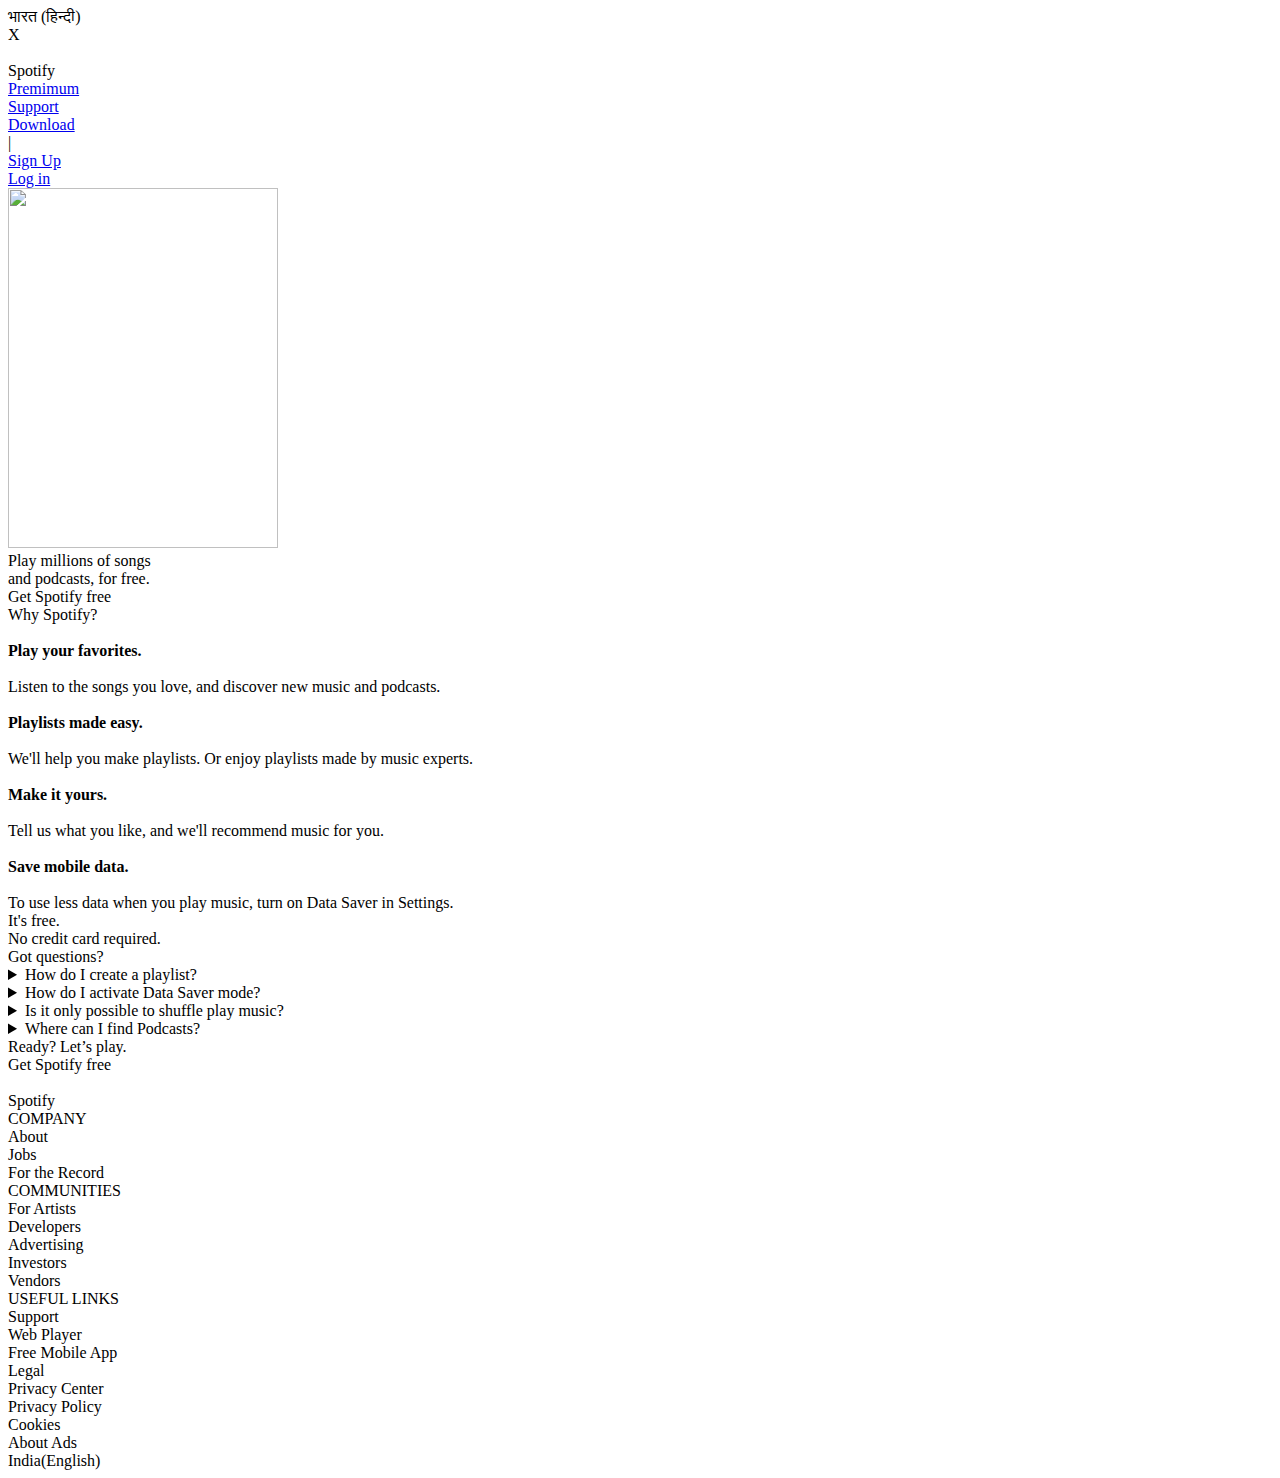
==== index.html @ 93a2d005 "index file" ====
<!DOCTYPE html>
<html lang="en">
<head>
    <meta charset="UTF-8">
    <meta http-equiv="X-UA-Compatible" content="IE=edge">
    <meta name="viewport" content="width=device-width, initial-scale=1.0">
    <title>Spotify_Home</title>
    <link rel="stylesheet" href="/Spotify-Website/spotify_home.css">
    <script src="https://kit.fontawesome.com/92e5da8179.js" crossorigin="anonymous"></script>
</head>
<body>
    <div class="head1">
        <div class="sub1">भारत (हिन्दी)</div>
        <div class="sub2">X</div>
    </div>
    <div class="head2">
        <div class="list1">
            <div class="list1l1"><img class="logo" src=https://encrypted-tbn0.gstatic.com/images?q=tbn:ANd9GcT90Ed8y9R1lCGii_tbzqFgjWW3V5ANloykcZD2h3c&s alt="" ></div>
            <div class="list1l2">Spotify</div>
        </div>
        <div class="list2">
            <div class="list2l1"><a href="/spotify_premimum.html">Premimum</a></div>
            <div class="list2l2"><a href="upport.spotify.com/in-en/?_gl=1*1302kks*_gcl_aw*R0NMLjE2Nzg2MzcxODYuQ2owS0NRaUFqYmFnQmhEM0FSSXNBTlJycUV0TldWa3RKYnRmcklLZEg3WEV0WE1RRjFiRGVibWMxZ2wzTHR3ZHdMRzdWU2t0V2ZGOS1Jb2FBZ2h1RUFMd193Y0I.*_gcl_dc*R0NMLjE2Nzg2MzcxODYuQ2owS0NRaUFqYmFnQmhEM0FSSXNBTlJycUV0TldWa3RKYnRmcklLZEg3WEV0WE1RRjFiRGVibWMxZ2wzTHR3ZHdMRzdWU2t0V2ZGOS1Jb2FBZ2h1RUFMd193Y0I.">Support</a></div>
            <div class="list2l3"><a href="https://www.spotify.com/in-en/download/windows/?_ga=2.240008131.1396781640.1680351398-854800416.1671643903&_gac=1.53360730.1678637186.Cj0KCQiAjbagBhD3ARIsANRrqEtNWVktJbtfrIKdH7XEtXMQF1bDebmc1gl3LtwdwLG7VSktWfF9-IoaAghuEALw_wcB">Download</a></div>
            <div class="list2l4">|</div>
            <div class="list2l5"><a href="https://www.spotify.com/in-en/signup">Sign Up</a></div>
            <div class="list2l6"><a href="https://accounts.spotify.com/en/login?continue=https%3A%2F%2Fopen.spotify.com%2F__noul__%3Fl2l%3D1%26nd%3D1&_locale=en-IN">Log in</a></div>
        </div>
    </div>
    <div class="section">
        <div class="article1">
            <div class="main1"><img src=https://i.scdn.co/image/ab678e040000ed3aed58911aecc6dbc16949f40b alt="" height="360px" width="270px"></div>
        </div>
        <div class="article2">
            <div class="main2">Play millions of songs <br>and podcasts, for free.</div>
            <div class="main3">Get Spotify free</div>
        </div>
    </div>
    <div class="article3">
        Why Spotify?
    </div>
    <div class="article4">
        <div class="card card1">
            <div class="part1"><img  class="image" src="/Spotify-Website/image/card1.JPG" alt=""></div>
            <div class="part2">
                <b>Play your favorites.</b>
                <br><br>
                <div class="subcontent">Listen to the songs you love, and discover new music and podcasts.</div>
            </div>
        </div>
        <div class="card card2">
            <div class="part1"><img class="image" src="/Spotify-Website/image/card2.JPG" alt=""></div>
            <div class="part2">
                <b>Playlists made easy.</b>
                <br><br>
                <div class="subcontent">We'll help you make playlists. Or enjoy playlists made by music experts.</div>
            </div>
        </div>
        <div class="card card3">
            <div class="part1"><img class="image" src="/Spotify-Website/image/card3.JPG" alt=""></div>
            <div class="part2">
                <b>Make it yours.</b>
                <br><br>
                <div class="subcontent">Tell us what you like, and we'll recommend music for you.</div>
            </div>
        </div>
        <div class="card card4">
            <div class="part1"><img class="image" src="/Spotify-Website/image/card4.JPG" alt=""></div>
            <div class="part2">
                <b>Save mobile data.</b>
                <br><br>
                <div class="subcontent">To use less data when you play music, turn on Data Saver in Settings.</div>
            </div>
        </div>
    </div>
    <div class="article5">
        It's free.
        <br>No credit card required.
    </div>
    <div class="article6">
        Got questions?
    </div>
    <details class="hidden1">
        <summary class="bold">How do I create a playlist?</summary>
        <br><br>
        <div class="hiddencontent">
            Playlists are a great way to save collections of music, either for your own listening or to share.
            <br>
            To create one:
            <br>
            <ol type="1">
                <li> Tap Your Library.</li>
                <li>Tap Create</li>
                <li> Give your playlist a name.</li>
                <li>Start adding songs (and we'll help you along).</li>
            </ol>
        </div>
    </details>
    <details class="hidden1">
        <summary class="bold">How do I activate Data Saver mode?</summary>
        <br>
        <div class="hiddencontent">
            <ol>
                <li>Tap Home.</li>
                <li>Tap Settings.</li>
                <li>Tap Data Saver.</li>
                <li>Switch on Data Saver.</li>
            </ol>
        </div>
    </details>
    <details class="hidden1">
        <summary class="bold">Is it only possible to shuffle play music?</summary>
        <br>
        <div class="hiddencontent">
            Any playlist with the shuffle icon will play on shuffle.
            <br><br>Some playlists won't have the shuffle icon, so you can tap any song to play it.
        </div>
    </details>
    <details class="hidden1">
        <summary class="bold">Where can I find Podcasts?</summary>
        <br>
        <div class="hiddencontent">Tap Search. Under Browse All, tap Podcasts.</div>
    </details>
    <div class="article7">
        <div class="main4">Ready? Let’s play.</div>
        <div class="main3">Get Spotify free</div>
    </div>
    <div class="footer">
        <div class="foot foot1">
            <div class="list1l1"><img class="logo" src=https://encrypted-tbn0.gstatic.com/images?q=tbn:ANd9GcT90Ed8y9R1lCGii_tbzqFgjWW3V5ANloykcZD2h3c&s  alt="" ></div>
            <div class="list1l2">Spotify</div>
        </div>
        <div class="foot foot2">
            <div class="chart chart1">COMPANY</div>
            <div class="chart chart2">About</div>
            <div class="chart chart3">Jobs</div>
            <div class="chart chart4">For the Record</div>
        </div>
        <div class="foot foot3">
            <div class="chart chart1">COMMUNITIES</div>
            <div class="chart chart2">For Artists</div>
            <div class="chart chart3">Developers</div>
            <div class="chart chart4">Advertising</div>
            <div class="chart chart5">Investors</div>
            <div class="chart chart6">Vendors</div>
        </div>
        <div class="foot foot4">
            <div class="chart chart1">USEFUL LINKS</div>
            <div class="chart chart2">Support</div>
            <div class="chart chart3">Web Player</div>
            <div class="chart chart4">Free Mobile App</div>
        </div>
        <div class="foot foot5">
            <i class="fa-brands fa-square-instagram"></i>
            <i class="fa-brands fa-square-twitter"></i>
            <i class="fa-brands fa-facebook"></i>
        </div>
    </div>
    <div class="bottom">
        <div class="last last1">Legal</div>
        <div class="last last2">Privacy Center</div>
        <div class="last last3">Privacy Policy</div>
        <div class="last last4">Cookies</div>
        <div class="last last5">About Ads</div>
        <div class="last last6">India(English)</div>
    </div>
</body>
</html>
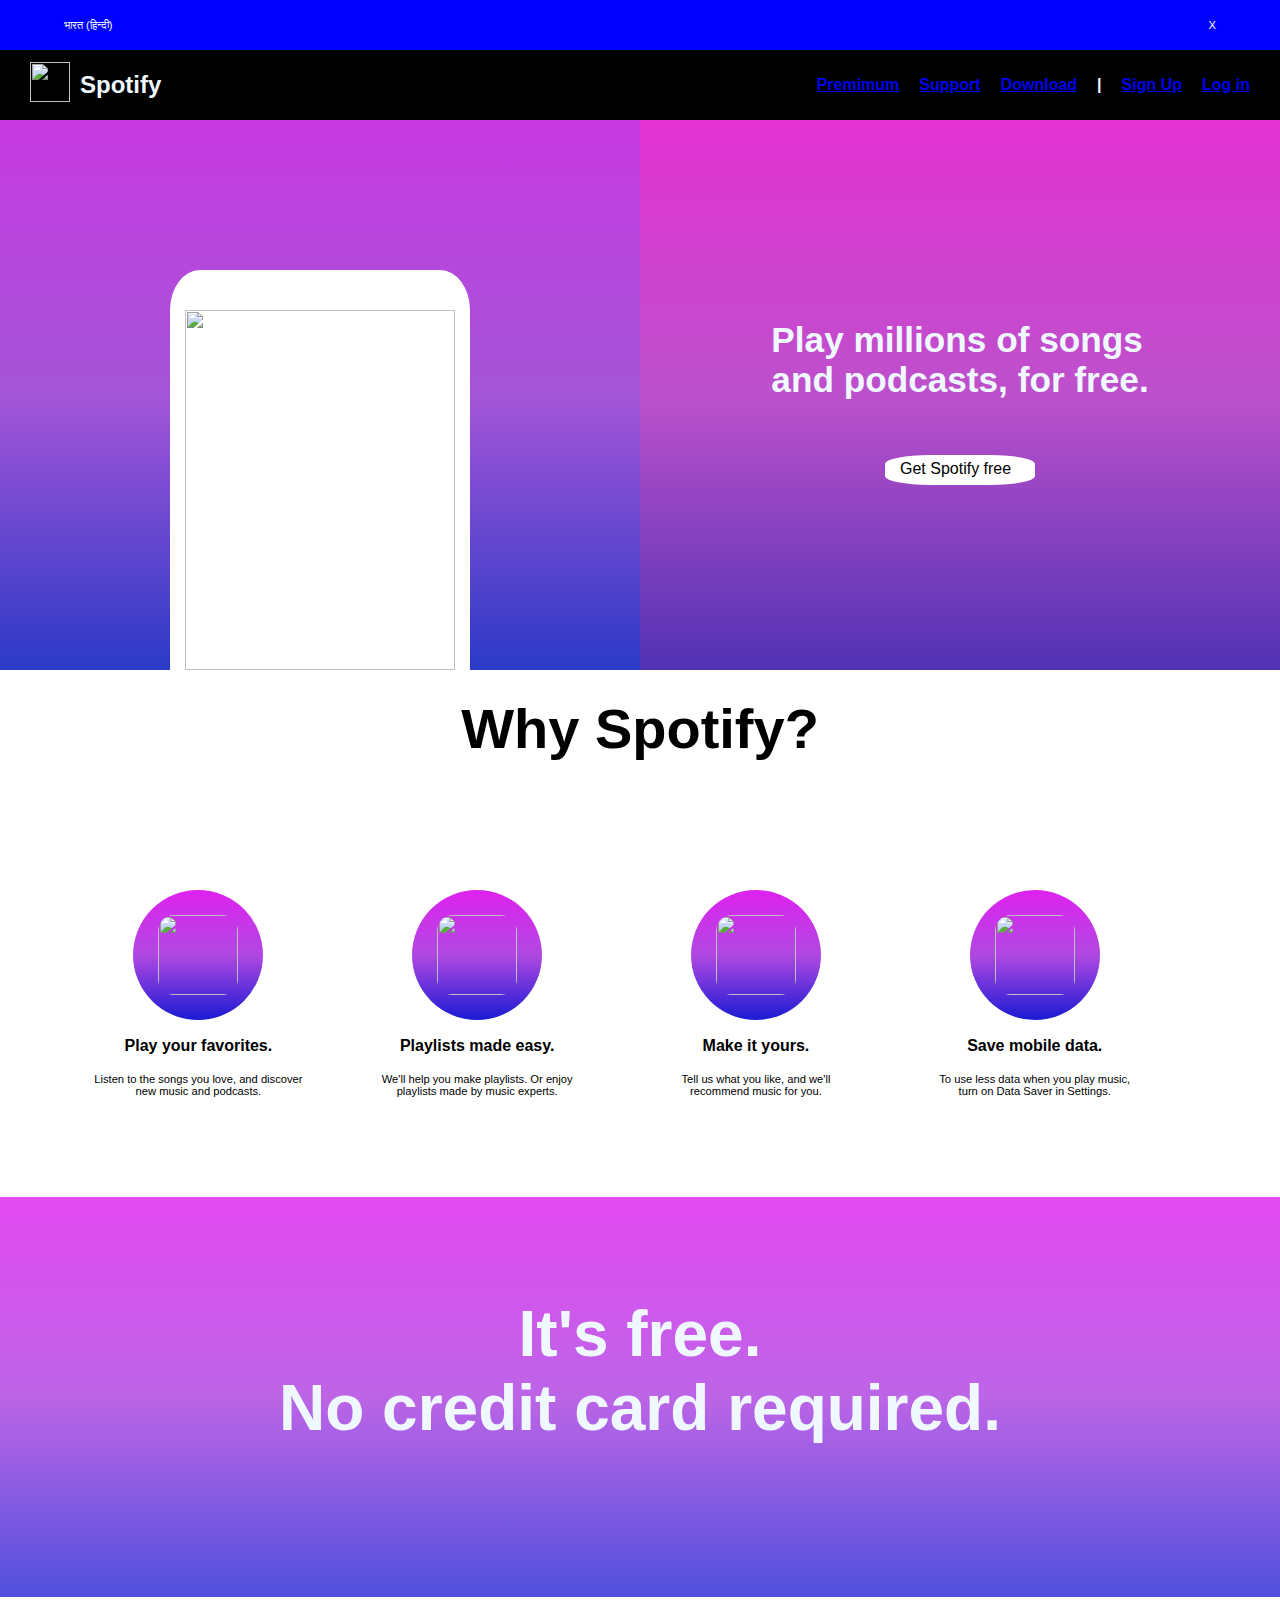
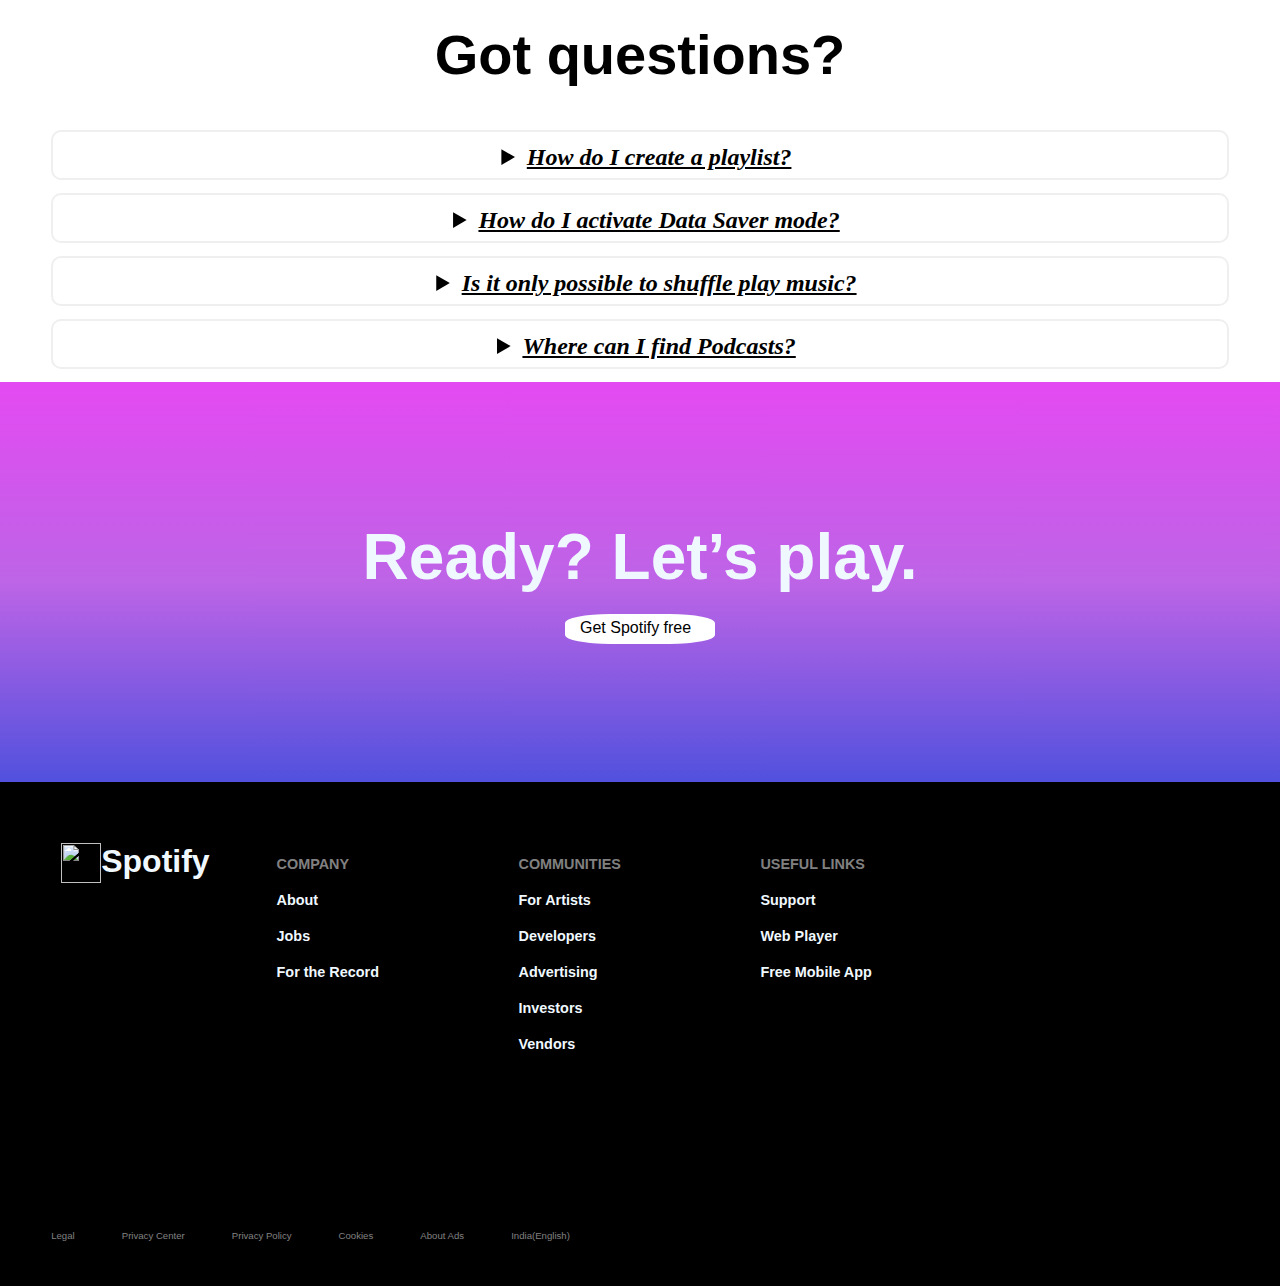
==== commit 9c3afb53: "path change" ====
--- a/index.html
+++ b/index.html
@@ -5,7 +5,7 @@
     <meta http-equiv="X-UA-Compatible" content="IE=edge">
     <meta name="viewport" content="width=device-width, initial-scale=1.0">
     <title>Spotify_Home</title>
-    <link rel="stylesheet" href="/Spotify-Website/spotify_home.css">
+    <link rel="stylesheet" href="/spotify_home.css">
     <script src="https://kit.fontawesome.com/92e5da8179.js" crossorigin="anonymous"></script>
 </head>
 <body>
--- a/spotify_home.css
+++ b/spotify_home.css
@@ -0,0 +1,451 @@
+*{
+    box-sizing: border-box;
+    margin: 0;
+    padding: 0;
+}
+.head1{
+    height: 50px;
+    background-color: blue;
+    color: aliceblue;
+    font-size: 70%;
+    box-sizing: border-box;
+    padding-left: 5%;
+    padding-right: 5%;
+    display: flex;
+    justify-content: space-between;
+    align-items: center;
+    font-family: 'Segoe UI', Tahoma, Geneva, Verdana, sans-serif;
+}
+.head2{
+    height: 70px;
+    background-color: black;
+    color: aliceblue;
+    box-sizing: border-box;
+    padding-left: 30px;
+    padding-right: 30px;
+    display: flex;
+    justify-content: space-between;
+    align-items: center;
+    font-family: 'Segoe UI', Tahoma, Geneva, Verdana, sans-serif;
+}
+.list1{
+    height: 50px;
+    display: flex;
+    justify-content: center;
+    align-items: center;
+    gap: 10px;
+    font-size: 150%;
+    font-weight: 800;
+}
+.list2{
+    height: 50px;
+    display: flex;
+    justify-content: center;
+    align-items: center;
+    gap: 20px;
+    font-size: 100%;
+    font-weight: 600;
+    transition-property: all;
+    transition-delay: 3ms;
+    transition-duration: 1s;
+    text-decoration: dotted;
+}
+.logo{
+    height: 40px;
+    width: 40px;
+}
+.list2l1,list2l2,.list2l3,.list2l4,.list2l5,.list2l6{
+    transition-property: all;
+    transition-delay: 3ms;
+    transition-duration: 1s;
+}
+.list2l1:hover,.list2l2:hover,.list2l3:hover,.list2l4:hover,.list2l5:hover,.list2l6:hover{
+    color: rgb(162, 177, 140);
+}
+@media screen and ( min-width :300px ) and ( max-width : 450px){
+    .head1{
+        height: 25px;
+        font-size: 50%;
+    }
+    .head2{
+        box-sizing: border-box;
+        padding-left: 4%;
+        padding-right: 3%;
+        height: 40px;
+    }
+    .list1{
+        gap: 3px;
+        font-size: 80%;
+    }
+    .logo{
+        height: 15px;
+        width: 15px;
+    }
+    .list2{
+        gap: 3% ; 
+        font-size: 50%;   
+    }    
+}
+.section{
+    height: 550px;
+    background-color: antiquewhite;
+    display: flex;
+}
+.article1{
+    background-color: cadetblue;
+    background-image: linear-gradient(to top ,rgba(26, 26, 211, 0.762),rgba(177, 72, 226, 0.849),rgba(222, 34, 239, 0.821));
+    width: 50vw;
+    display: flex;
+    justify-content: center;
+    align-items: flex-end;
+    flex-grow: 1;
+}
+.main1{
+    height: 400px;
+    width: 300px;
+    background-color: white;
+    border-top-left-radius: 10%;
+    border-top-right-radius: 10%;
+    box-sizing: border-box;
+    padding-top: 40px;
+    padding-left: 15px;
+    padding-right: 15px;
+}
+.article2{
+    background-color: coral;
+    background-image: linear-gradient(to top ,rgba(26, 26, 211, 0.762),rgba(177, 72, 226, 0.849),rgba(222, 34, 239, 0.821));
+    width: 50vw;
+    display: flex;
+    flex-direction: column;
+    justify-content: center;
+    align-items: center;
+    flex-grow: 2;
+}
+.main2{
+    height: 150px;
+    font-size: 220%;
+    font-weight: 800;
+    font-family: 'Segoe UI', Tahoma, Geneva, Verdana, sans-serif;
+    box-sizing: border-box;
+    padding-top: 15px;
+    color: aliceblue;
+}
+.main3{
+    background-color: white;
+    height: 30px;
+    width: 150px;
+    font-family: 'Segoe UI', Tahoma, Geneva, Verdana, sans-serif;
+    box-sizing: border-box;
+    padding-left: 15px;
+    padding-top: 5px;
+    border-radius: 30%;
+    transition-property: all;
+    transition-delay: 3ms;
+    transition-duration: 1s;
+}
+.main3:hover{
+    transform: scale(1.1,1.1);
+}
+@media screen and (min-width : 300px) and ( max-width : 450px){
+    .section{
+        height: 300px;
+    }
+    .article1{
+        display: none;
+    }
+    .main2{
+        font-size: 150%;
+    }
+    .main3{
+        font-size: 70%;
+        height: 24px;
+        width: 100px;
+        box-sizing: border-box;
+        padding-left: 4%;
+        padding-right: 2%;
+        padding-bottom: 1%;
+        padding-right: 1%;
+    }
+}
+.article3,.article6{
+    box-sizing: border-box;
+    padding-top: 2%;
+    height: 120px;
+    font-size: 350%;
+    font-family: 'Segoe UI', Tahoma, Geneva, Verdana, sans-serif;
+    font-weight: 700;
+    text-align: center;
+}
+@media screen and (min-width : 300px) and (max-width : 450px) {
+    .article3{
+        font-size: 150%;
+        height: 60px;
+    }
+}
+.article4{
+    box-sizing: border-box;
+    padding:  3% 5.5%; 
+    display: flex;
+    flex-wrap: wrap;
+    gap: 2%;
+}
+.card{
+    height: 330px;
+    width: 20vw;
+    border-radius: 10%;
+    box-sizing: border-box;
+    padding: 2%;
+    display: flex;
+    flex-direction: column;
+    justify-content: center;
+    gap: 6%;
+    align-items: center;
+    font-family: 'Segoe UI', Tahoma, Geneva, Verdana, sans-serif;
+}
+.part1{
+    height: 130px;
+    width: 130px;
+    background-color: rgb(219, 250, 215);
+    background-image: linear-gradient(to top ,rgba(26, 26, 211),rgba(177, 72, 226),rgba(222, 34, 239));
+    border-radius: 50%;
+    display: flex;
+    justify-content: center;
+    align-items: center;
+}
+.image{
+    border-radius: 20%;
+    height: 80px;
+    width: 80px;
+}
+.part2{
+    font-size: 100%;
+    text-align: center;
+}
+.subcontent{
+    font-size: 70%;
+}
+@media screen and (min-width : 300px) and ( max-width : 450px) {
+    .article4{
+        height: 380px;
+    }
+    .card{
+        width: 150px;
+        height: 100px;
+        display: flex;
+        flex-direction: row;
+        flex-wrap: wrap;
+    }
+    .part1{
+        height: 50px;
+        width: 50px;
+    }
+    .image{
+        height: 30px;
+        width: 30px;
+    }
+    .part2{
+        font-size: 70%;
+        font-weight: 400;
+    }
+    .subcontent{
+        font-size: 100%;
+    }
+}
+.article5{
+    height: 400px;
+    background-image: linear-gradient(to top ,rgba(26, 26, 211, 0.762),rgba(177, 72, 226, 0.849),rgba(222, 34, 239, 0.821));
+    font-size: 400%;
+    font-family: 'Segoe UI', Tahoma, Geneva, Verdana, sans-serif;
+    font-weight: 700;
+    text-align: center;
+    box-sizing: border-box;
+    padding-top: 100px;
+    color: aliceblue;
+}
+@media screen and ( min-width : 300px) and ( max-width : 450px){
+    .article5{
+        font-size: 250%;
+        height: 350px;
+    }
+    .article6{
+        font-size: 150%;
+        height: 60px;
+    }
+}
+.hidden1{
+    display: flex;
+    justify-content: center;
+    font-size: 150%;
+    font-weight: 400;
+    font-style: italic;
+    box-sizing: border-box;
+    padding-left: 4%;
+    padding-right: 3%;
+    padding-top: 1%;
+    padding-bottom: 0.5%;
+    border: 2px solid rgba(220, 220, 220, 0.447);
+    margin: 1% 4%;
+    border-radius: 10px; 
+}
+.hiddencontent{
+    box-sizing: border-box;
+    padding-left: 3%;
+    padding-top: 2%;
+    padding-bottom: 2%;
+    font-size: 75%;
+}
+.hidden1:hover{
+    background-color: rgba(240, 248, 255, 0.719);
+}
+.bold{
+    text-decoration: underline;
+    font-weight: 600;
+}
+@media screen and (min-width : 300px) and ( max-width : 450px) {
+    .hidden1{
+        font-size: 85%;
+    }
+    .hiddencontent{
+        font-size: 80%;
+    }
+    
+}
+.article7{
+    height: 400px;
+    background-image: linear-gradient(to top ,rgba(26, 26, 211, 0.762),rgba(177, 72, 226, 0.849),rgba(222, 34, 239, 0.821));
+    display: flex;
+    flex-direction : column;
+    justify-content: center;
+    align-items: center;
+    gap: 20px;
+}
+.main4{
+    font-size: 400%;
+    font-family: 'Segoe UI', Tahoma, Geneva, Verdana, sans-serif;
+    font-weight: 700;
+    color: aliceblue;
+}
+@media screen and ( min-width : 300px) and (max-width : 450px){
+    .article7{
+        height: 200px;
+    }
+    .main4{
+        font-size: 200%;
+    }
+}
+.footer{
+    background-color: black;
+    box-sizing: border-box;
+    padding: 4%;
+    display: flex;
+    flex-wrap: wrap;
+    gap: 1%;
+}
+.foot1{
+    height: 300px;
+    width: 150px;
+    box-sizing: border-box;
+    padding: 10px;
+    display: flex;
+    font-size: 200%;
+    font-family: 'Segoe UI', Tahoma, Geneva, Verdana, sans-serif;
+    font-weight: 800;
+    color: aliceblue;
+    flex-grow: 1;
+}
+.foot2,.foot3,.foot4{
+    height: 300px;
+    width: 150px ;
+    box-sizing: border-box;
+    padding: 2%;
+    display: flex;
+    flex-direction: column;
+    font-family: 'Segoe UI', Tahoma, Geneva, Verdana, sans-serif;
+    font-weight: 600;
+    font-size: 90%;
+    gap: 20px;
+    color: aliceblue;
+    flex-grow: 2;
+}
+.chart2,.chart3,.chart4,.chart5,.chart6{
+    transition-property: all;
+    transition-duration: 1s;
+    transition-delay: 3ms;
+}
+.chart2:hover,.chart3:hover,.chart4:hover,.chart5:hover,.chart6:hover{
+    color: greenyellow;
+}
+.chart1{
+    color: gray;
+}
+.foot5{
+    height: 70px;
+    width: 250px;
+    display: flex;
+    gap: 5%;
+    box-sizing: border-box;
+    padding: 2%;
+}
+.fa-brands{
+    font-size: 320%;
+    color: aliceblue;
+}
+@media screen and ( min-width : 300px) and ( max-width : 450px){
+    .footer{
+        display: flex;
+        flex-wrap: wrap;
+    }
+    .foot1{
+        height: 230px;
+        font-size: 80%;
+        width: 100px;
+    }
+    .foot2,.foot3{
+        height: 230px;
+        width: 100px;
+    }
+    .foot4{
+        height: 150px;
+    }
+    .chart1,.chart2,.chart3,.chart4,.chart5,.chart6{
+        font-size: 75%;
+    }
+    .foot5{
+        width: 100px;
+    }
+    .fa-brands{
+        font-size: 120%;
+        color: aliceblue;
+    }
+}
+.bottom{
+    background-color: black;
+    box-sizing: border-box;
+    padding: 4%;
+    height: 100px;
+    display: flex;
+    justify-content: flex-start;
+    align-items: center;
+    gap: 4%;
+    font-family: 'Segoe UI', Tahoma, Geneva, Verdana, sans-serif;
+    font-size: 60%;
+    color: gray;
+}
+.last1,.last2,.last3,.last4,.last5,.last6{
+    transition-property: all;
+    transition-duration: 1s;
+    transition-delay: 1ms;
+}
+.last1:hover,.last2:hover,.last3:hover,.last4:hover,.last5:hover,.last6:hover{
+    color: greenyellow;
+}
+@media screen and (min-width : 300px) and ( max-width : 450px){
+    .bottom{
+        gap: 4%;
+        font-size: 50%;
+    }
+}
+
+
+
+
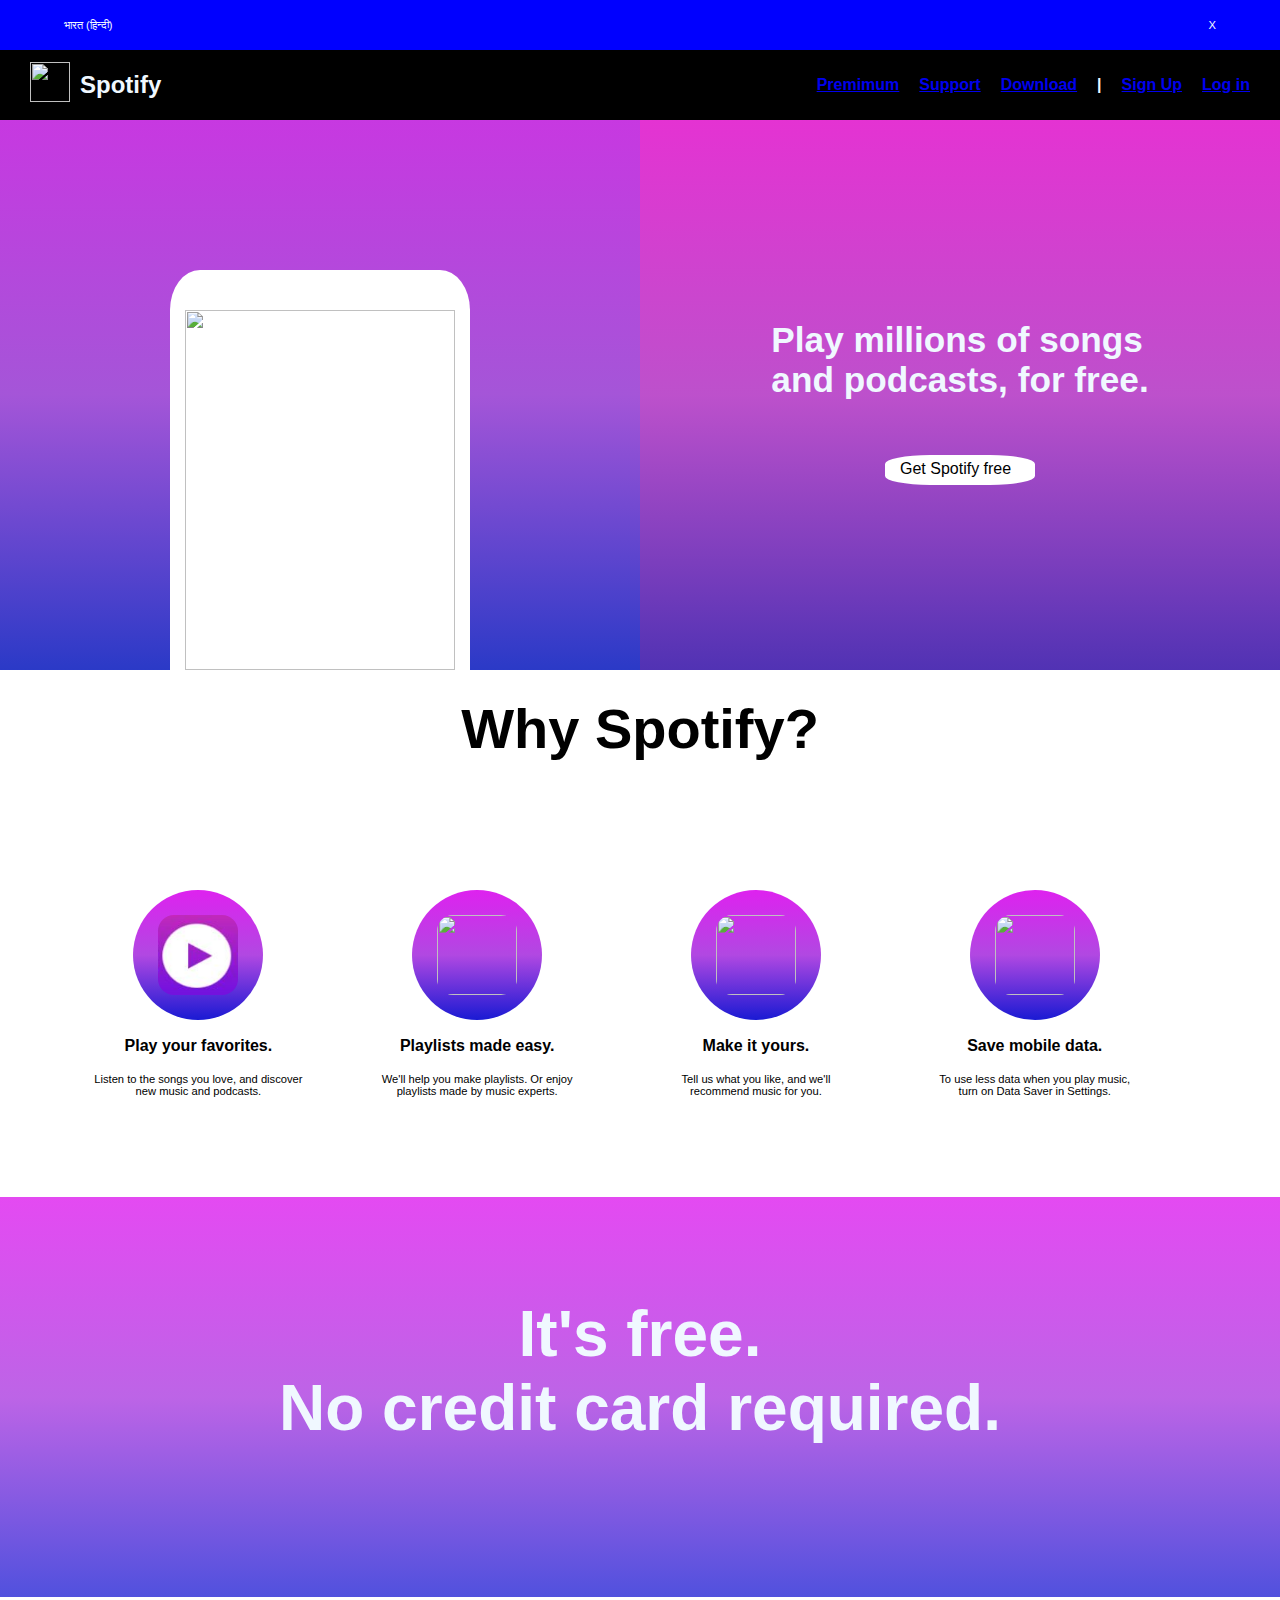
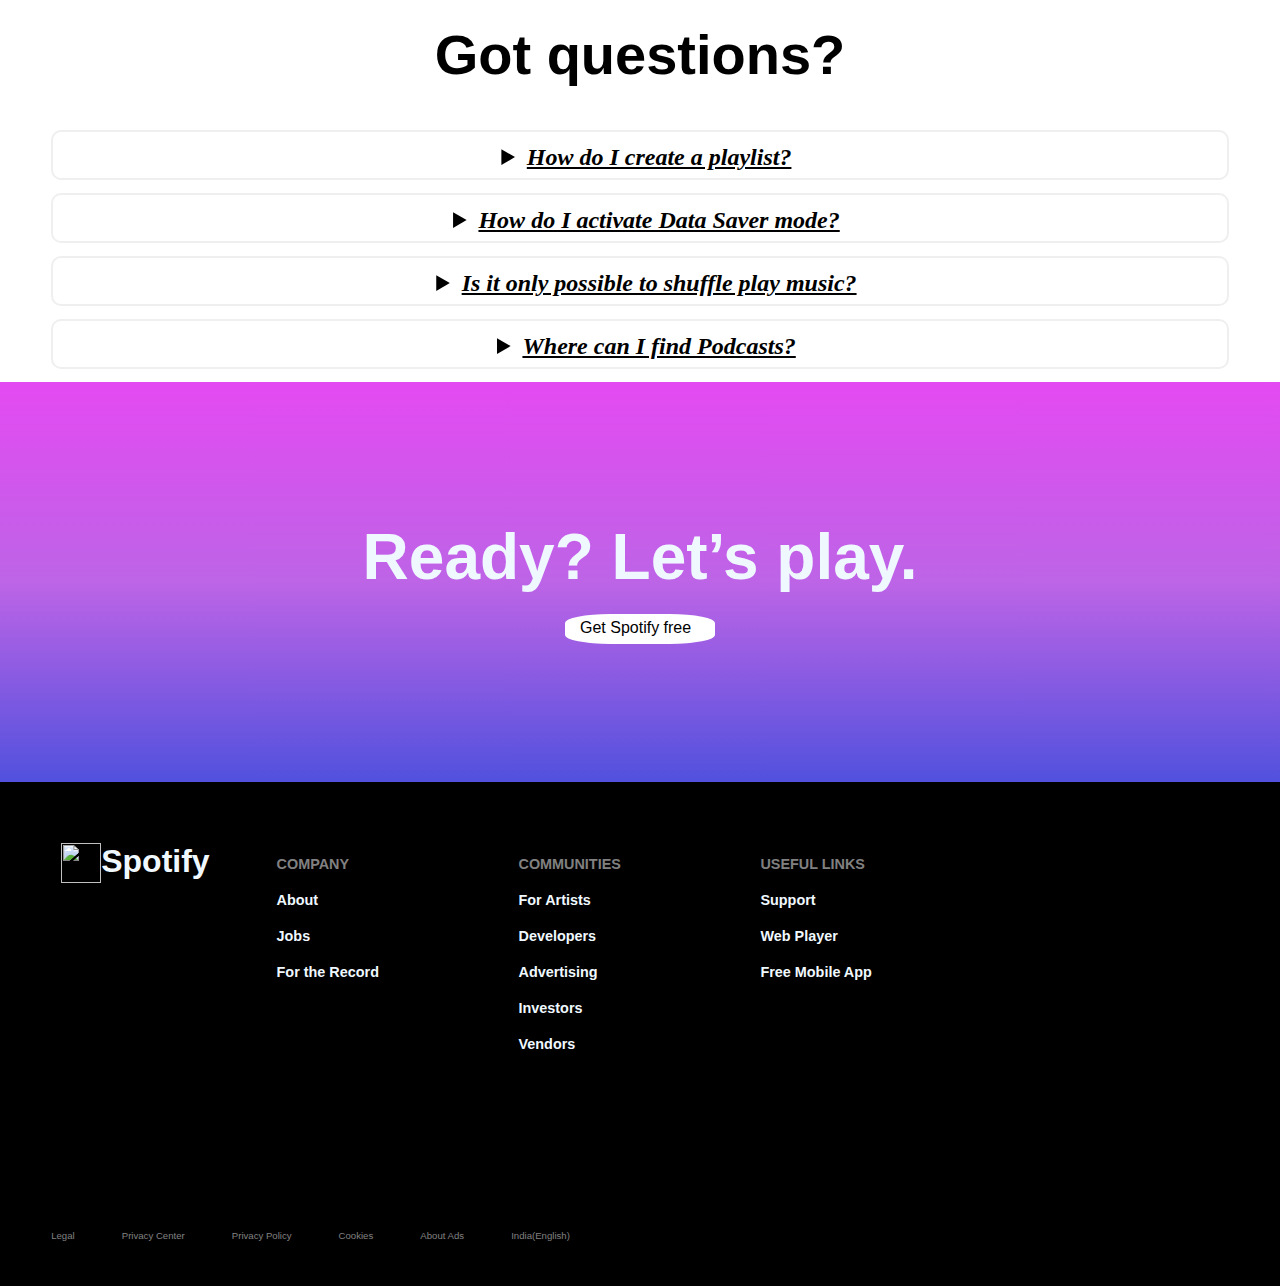
==== commit 30a1e0de: "Update index.html" ====
--- a/index.html
+++ b/index.html
@@ -41,7 +41,7 @@
     </div>
     <div class="article4">
         <div class="card card1">
-            <div class="part1"><img  class="image" src="/Spotify-Website/image/card1.JPG" alt=""></div>
+            <div class="part1"><img  class="image" src="/image/card1.JPG" alt=""></div>
             <div class="part2">
                 <b>Play your favorites.</b>
                 <br><br>
@@ -165,4 +165,4 @@
         <div class="last last6">India(English)</div>
     </div>
 </body>
-</html>+</html>
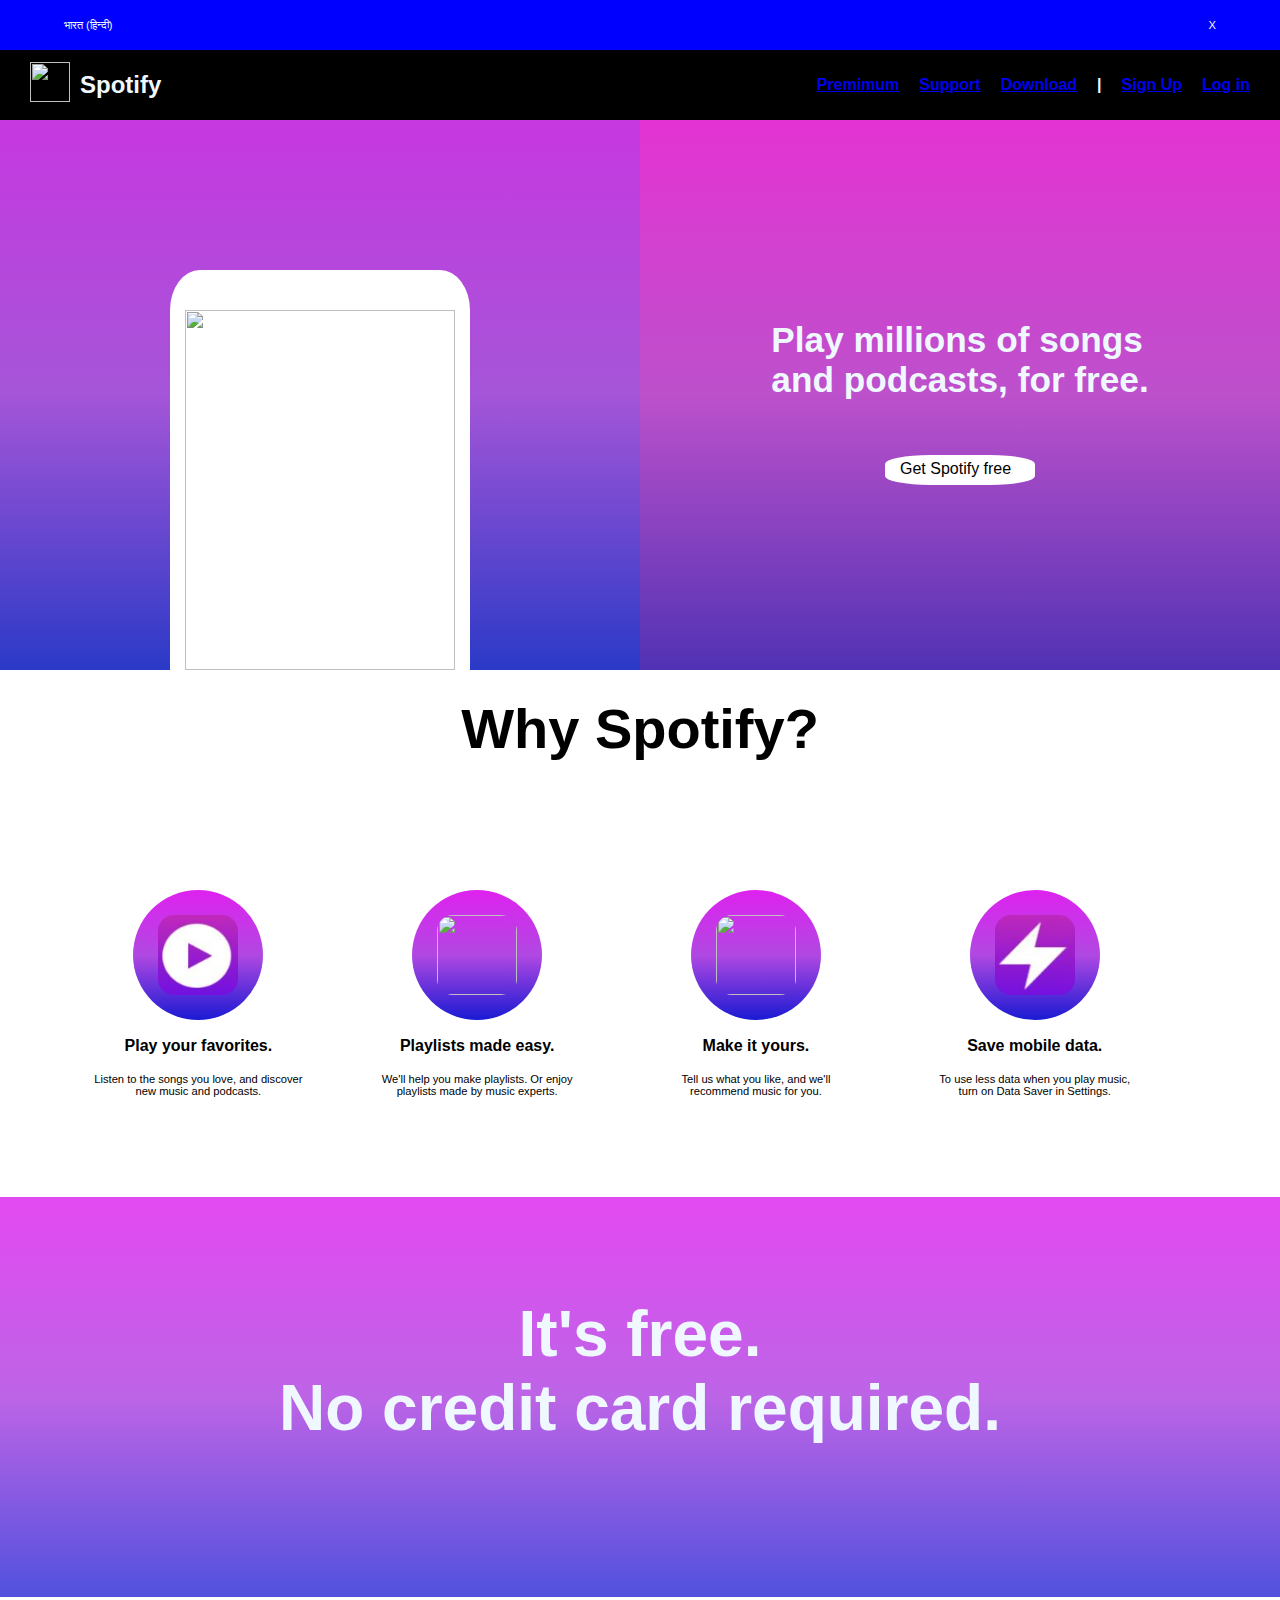
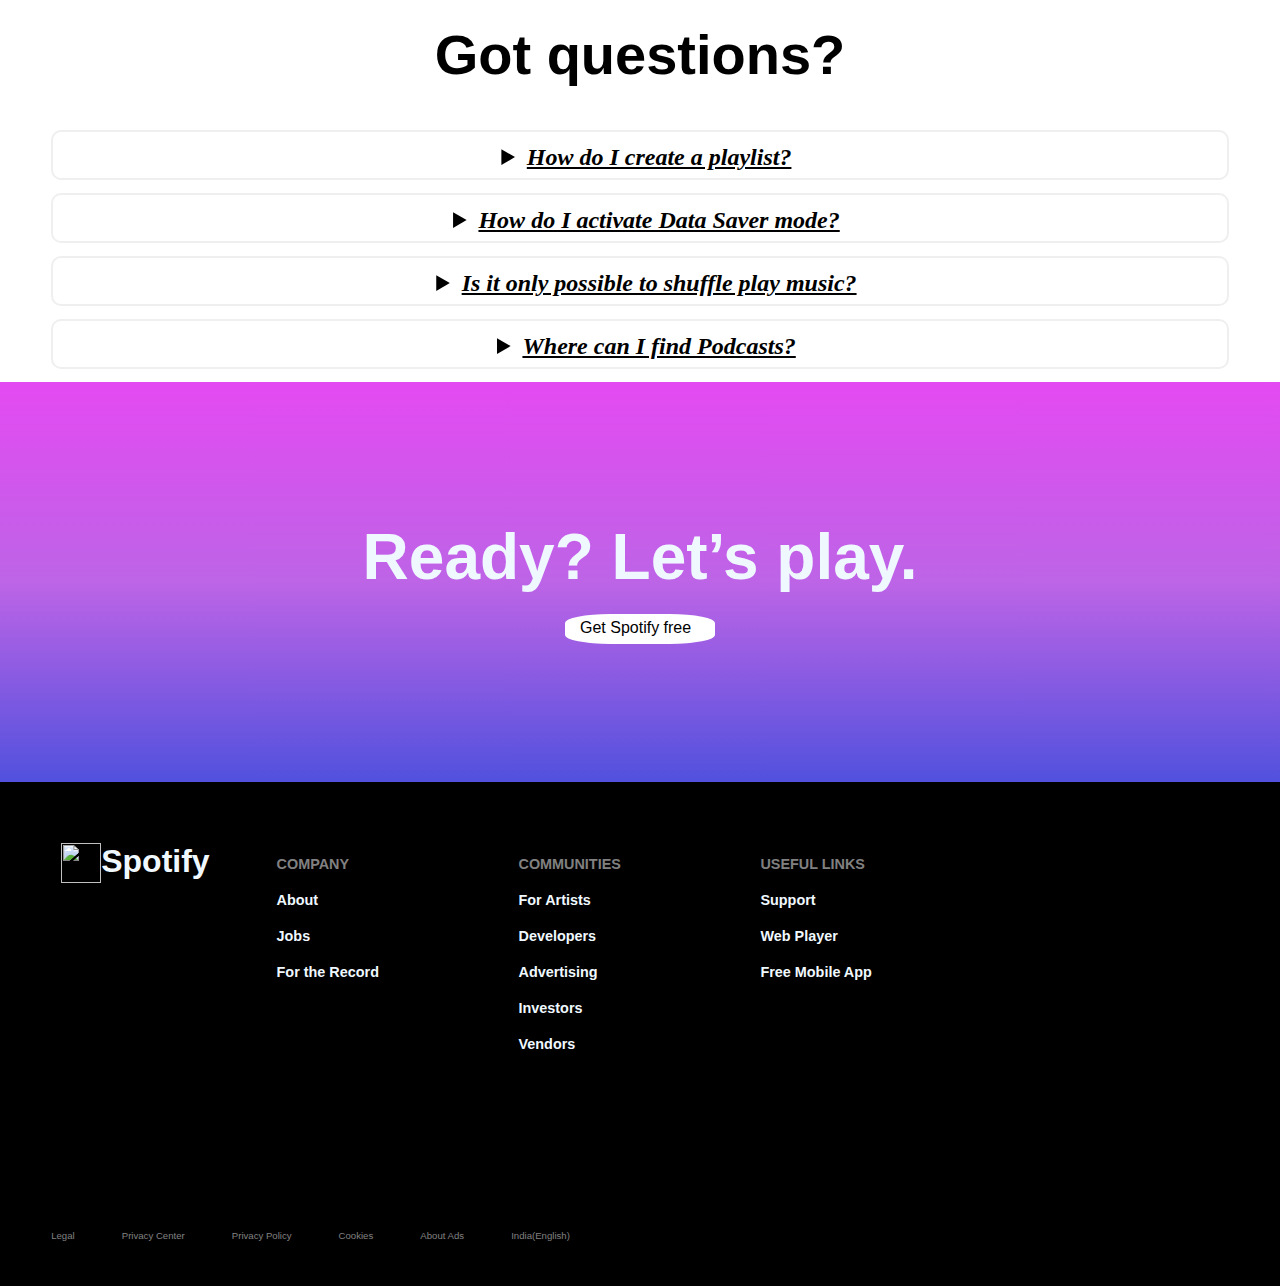
==== commit 673f117c: "Update index.html" ====
--- a/index.html
+++ b/index.html
@@ -65,7 +65,7 @@
             </div>
         </div>
         <div class="card card4">
-            <div class="part1"><img class="image" src="/Spotify-Website/image/card4.JPG" alt=""></div>
+            <div class="part1"><img class="image" src="./image/card4.JPG" alt=""></div>
             <div class="part2">
                 <b>Save mobile data.</b>
                 <br><br>
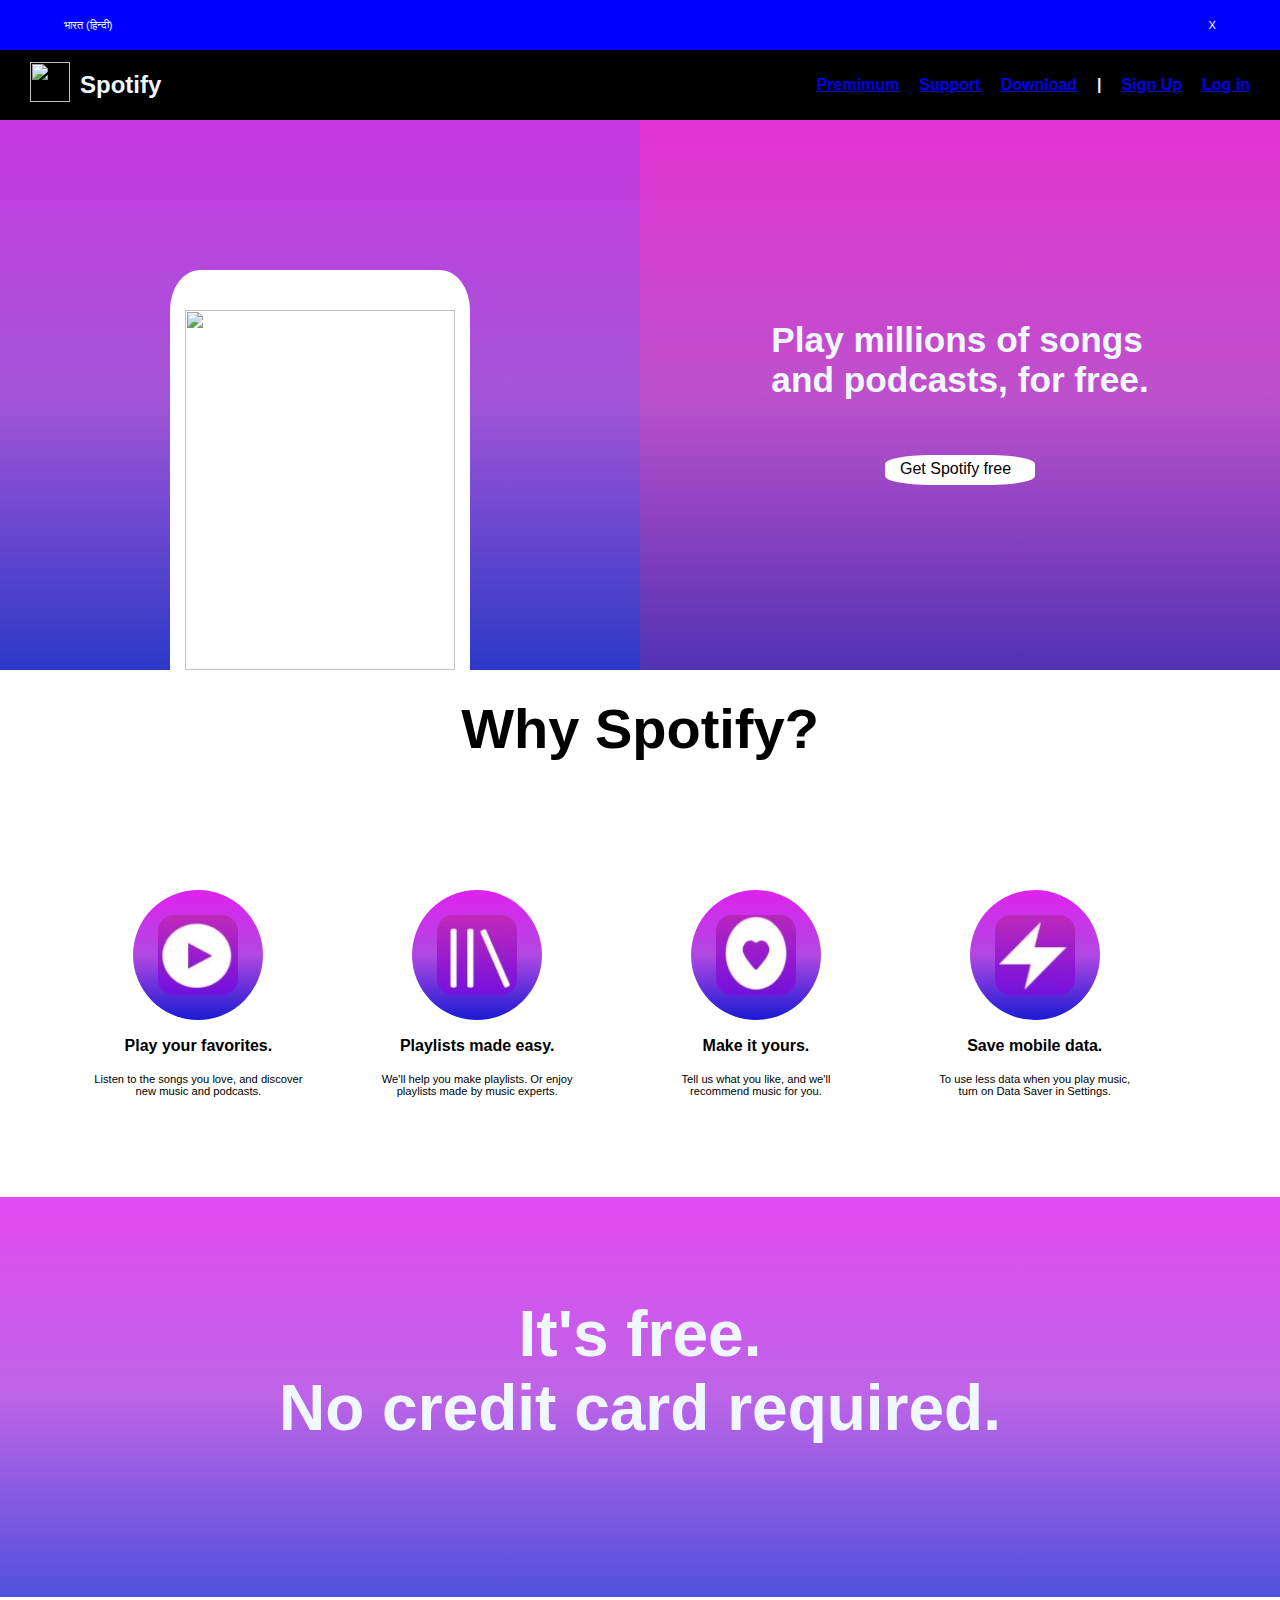
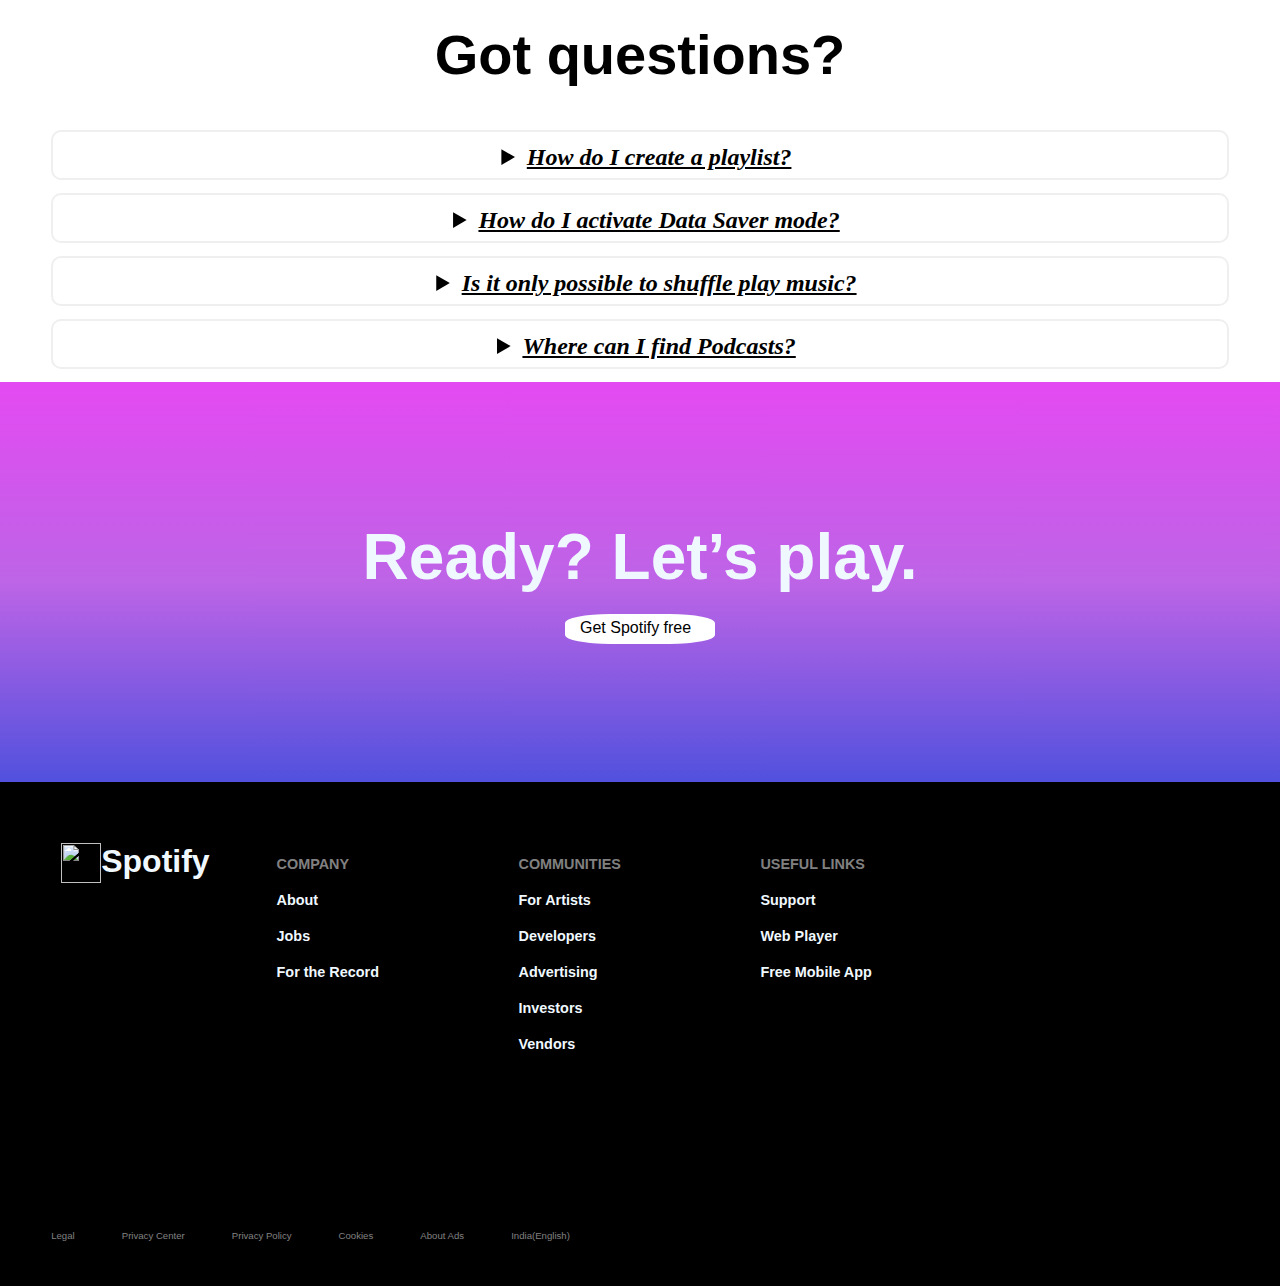
==== commit c90cb122: "Update index.html" ====
--- a/index.html
+++ b/index.html
@@ -49,7 +49,7 @@
             </div>
         </div>
         <div class="card card2">
-            <div class="part1"><img class="image" src="/Spotify-Website/image/card2.JPG" alt=""></div>
+            <div class="part1"><img class="image" src="/image/card2.JPG" alt=""></div>
             <div class="part2">
                 <b>Playlists made easy.</b>
                 <br><br>
@@ -57,7 +57,7 @@
             </div>
         </div>
         <div class="card card3">
-            <div class="part1"><img class="image" src="/Spotify-Website/image/card3.JPG" alt=""></div>
+            <div class="part1"><img class="image" src="/image/card3.JPG" alt=""></div>
             <div class="part2">
                 <b>Make it yours.</b>
                 <br><br>
@@ -65,7 +65,7 @@
             </div>
         </div>
         <div class="card card4">
-            <div class="part1"><img class="image" src="./image/card4.JPG" alt=""></div>
+            <div class="part1"><img class="image" src="/image/card4.JPG" alt=""></div>
             <div class="part2">
                 <b>Save mobile data.</b>
                 <br><br>
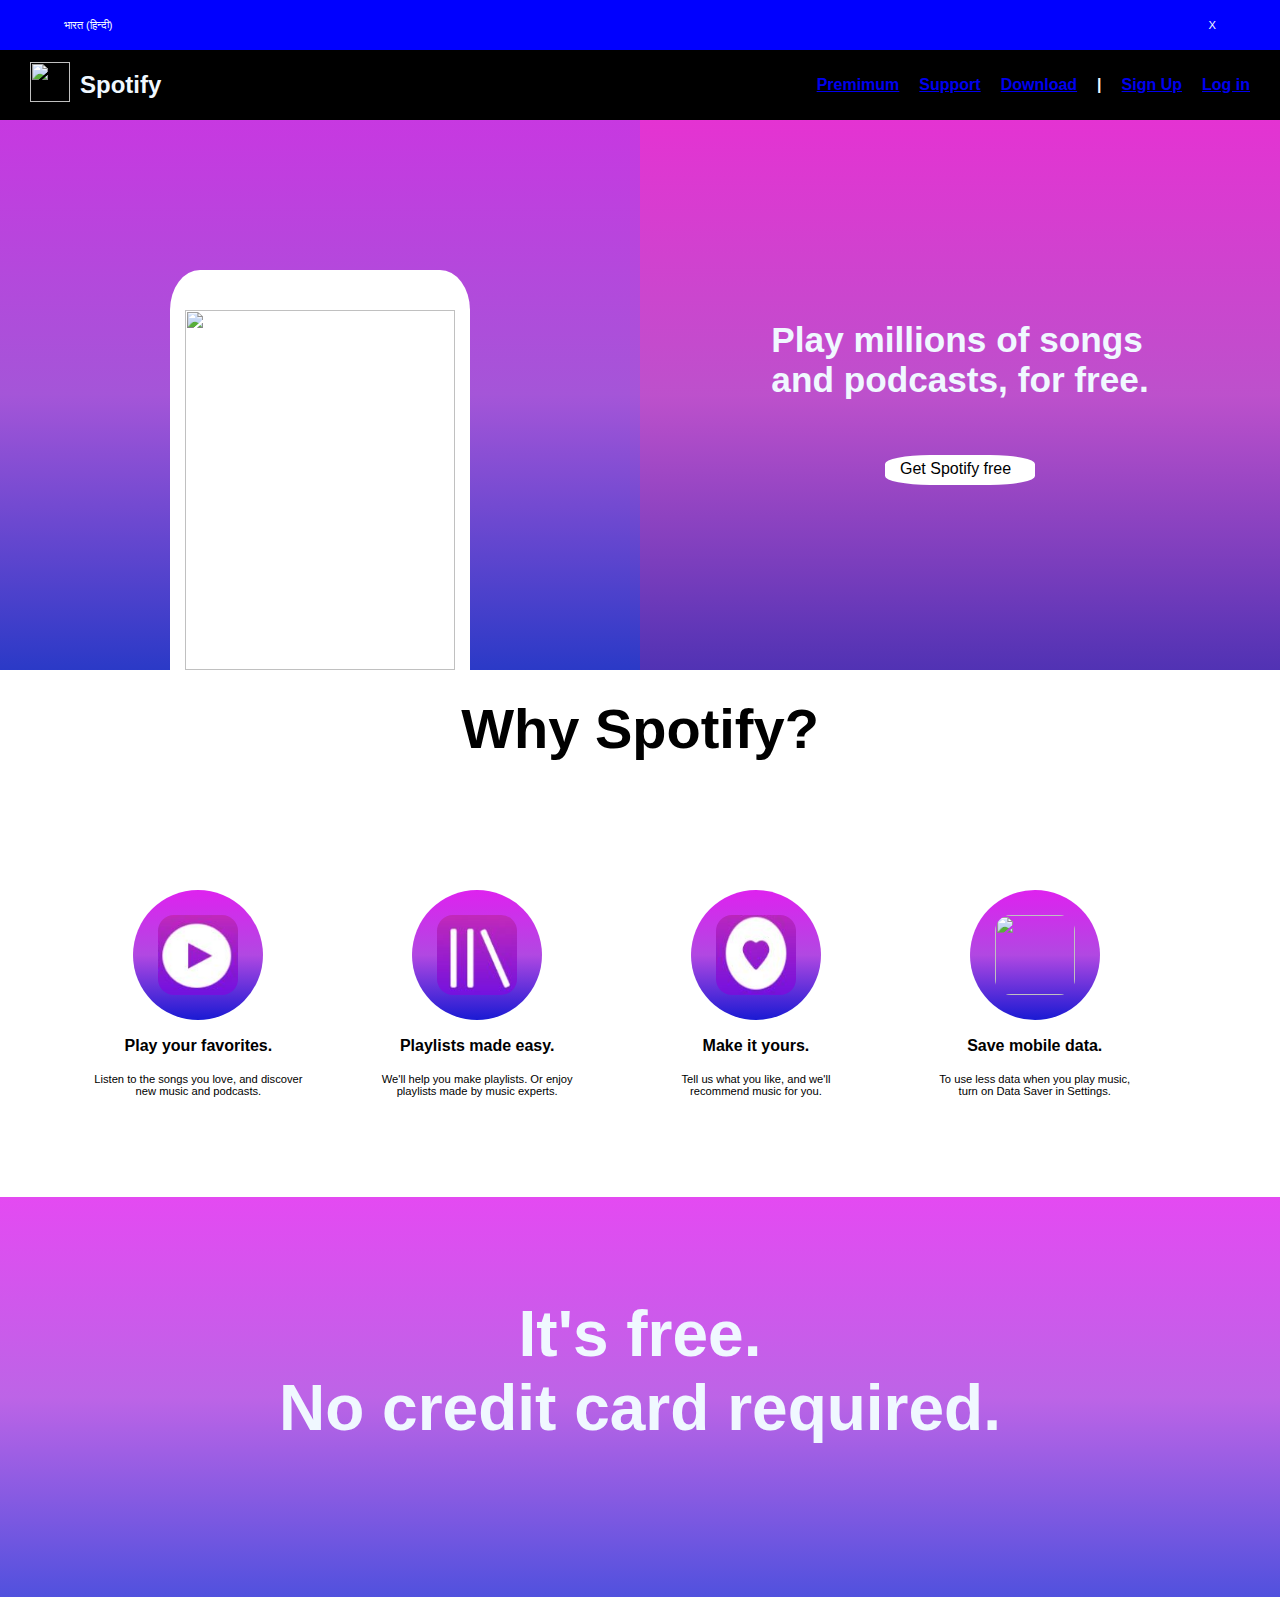
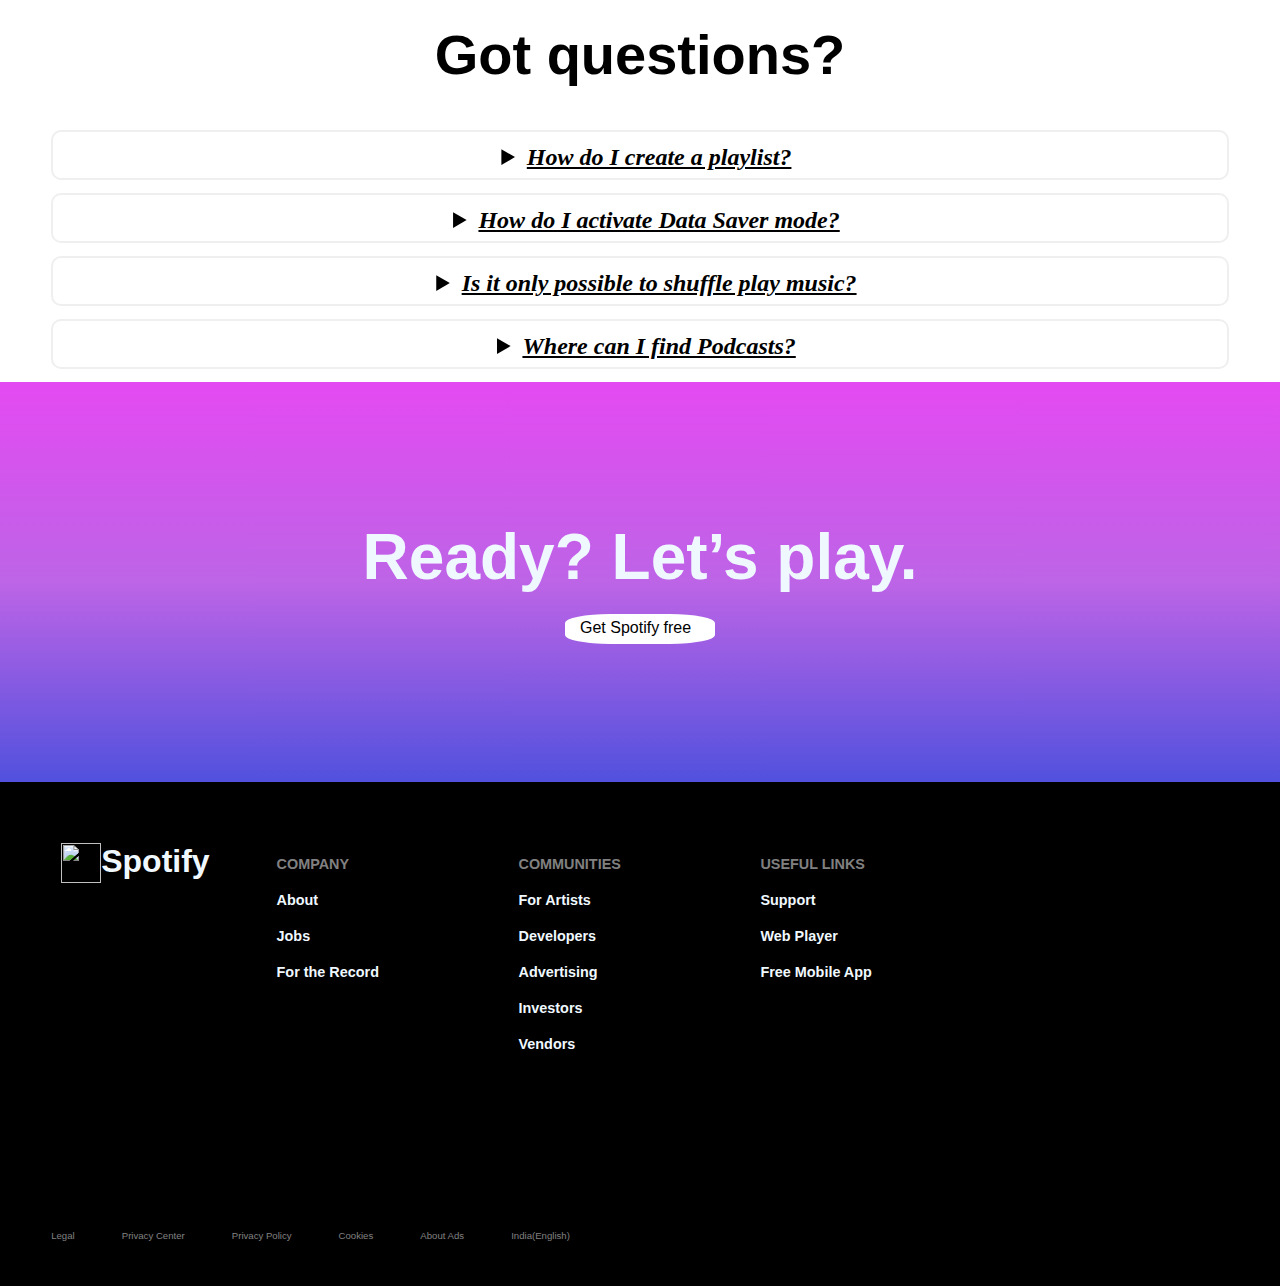
==== commit 58e1cdeb: "Update index.html" ====
--- a/index.html
+++ b/index.html
@@ -65,7 +65,7 @@
             </div>
         </div>
         <div class="card card4">
-            <div class="part1"><img class="image" src="/image/card4.JPG" alt=""></div>
+            <div class="part1"><img class="image" src=".Spotify-Website/image/card4.JPG" alt=""></div>
             <div class="part2">
                 <b>Save mobile data.</b>
                 <br><br>
